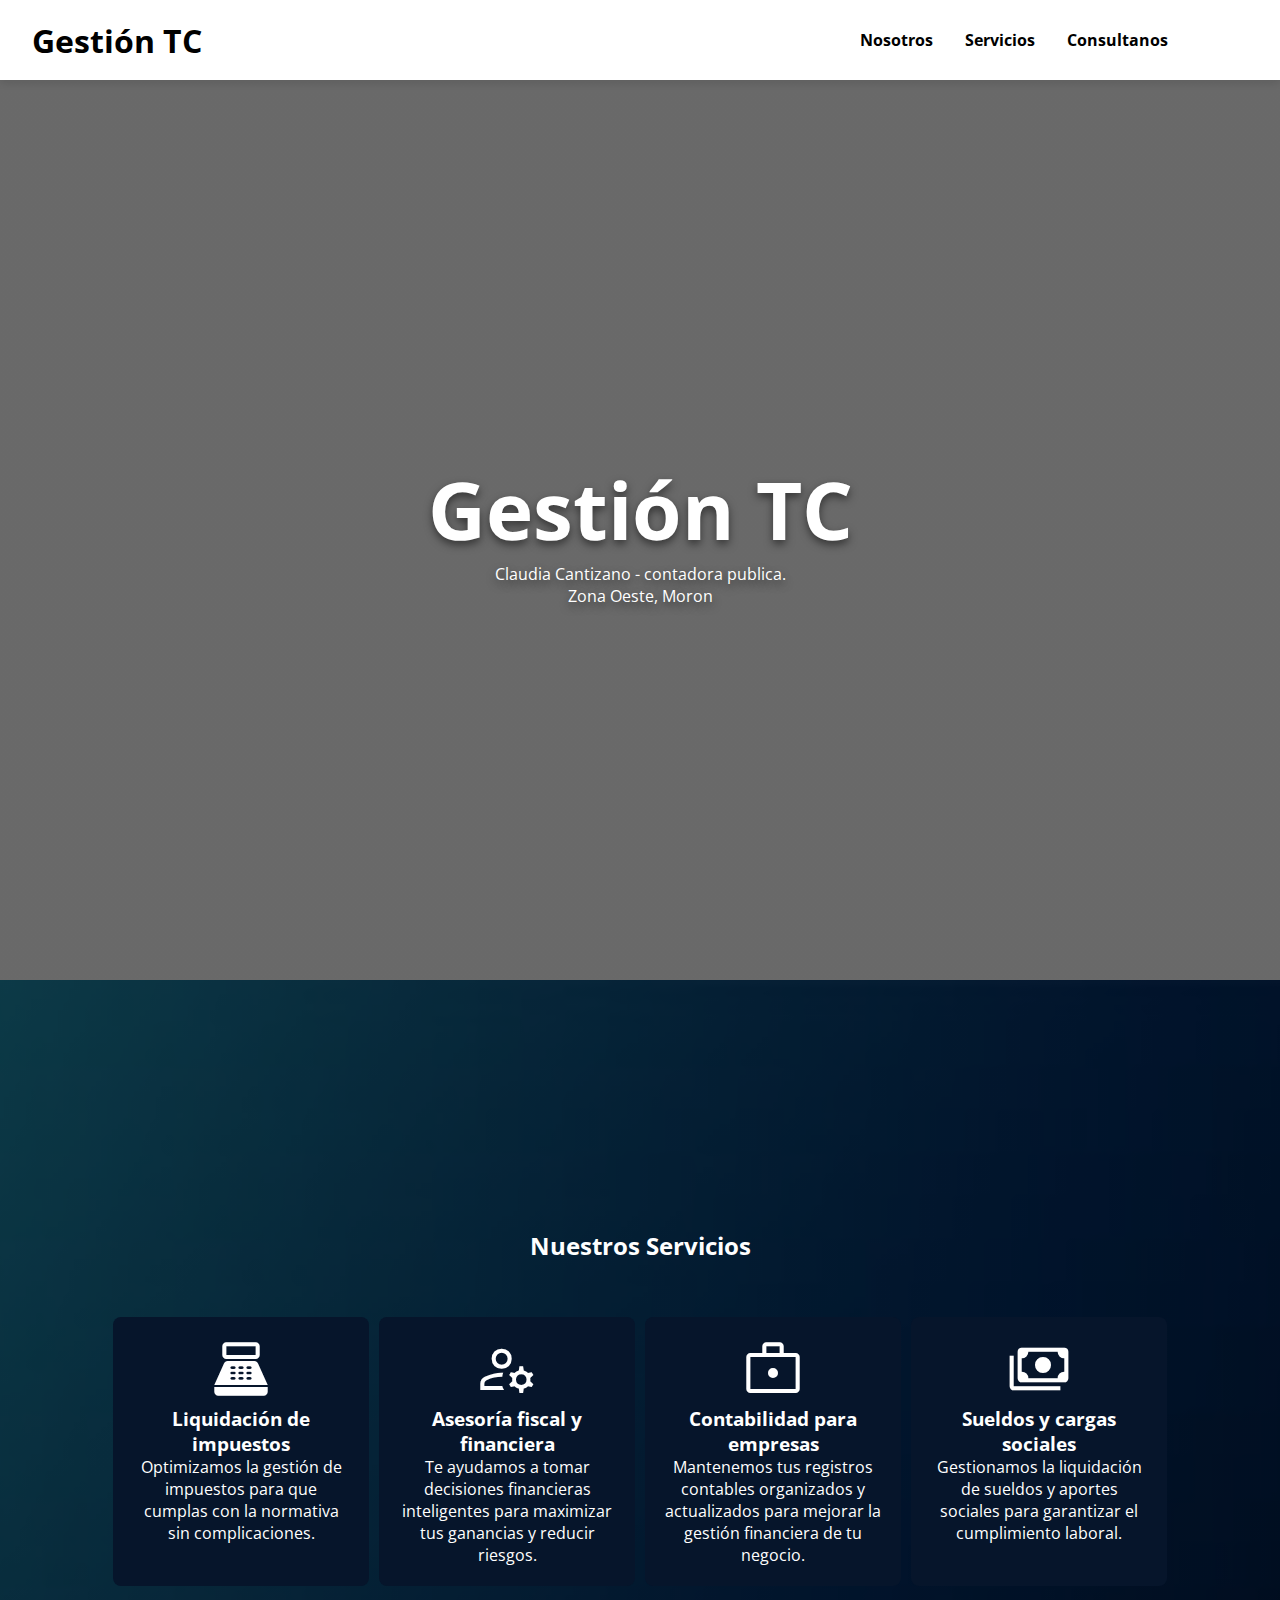
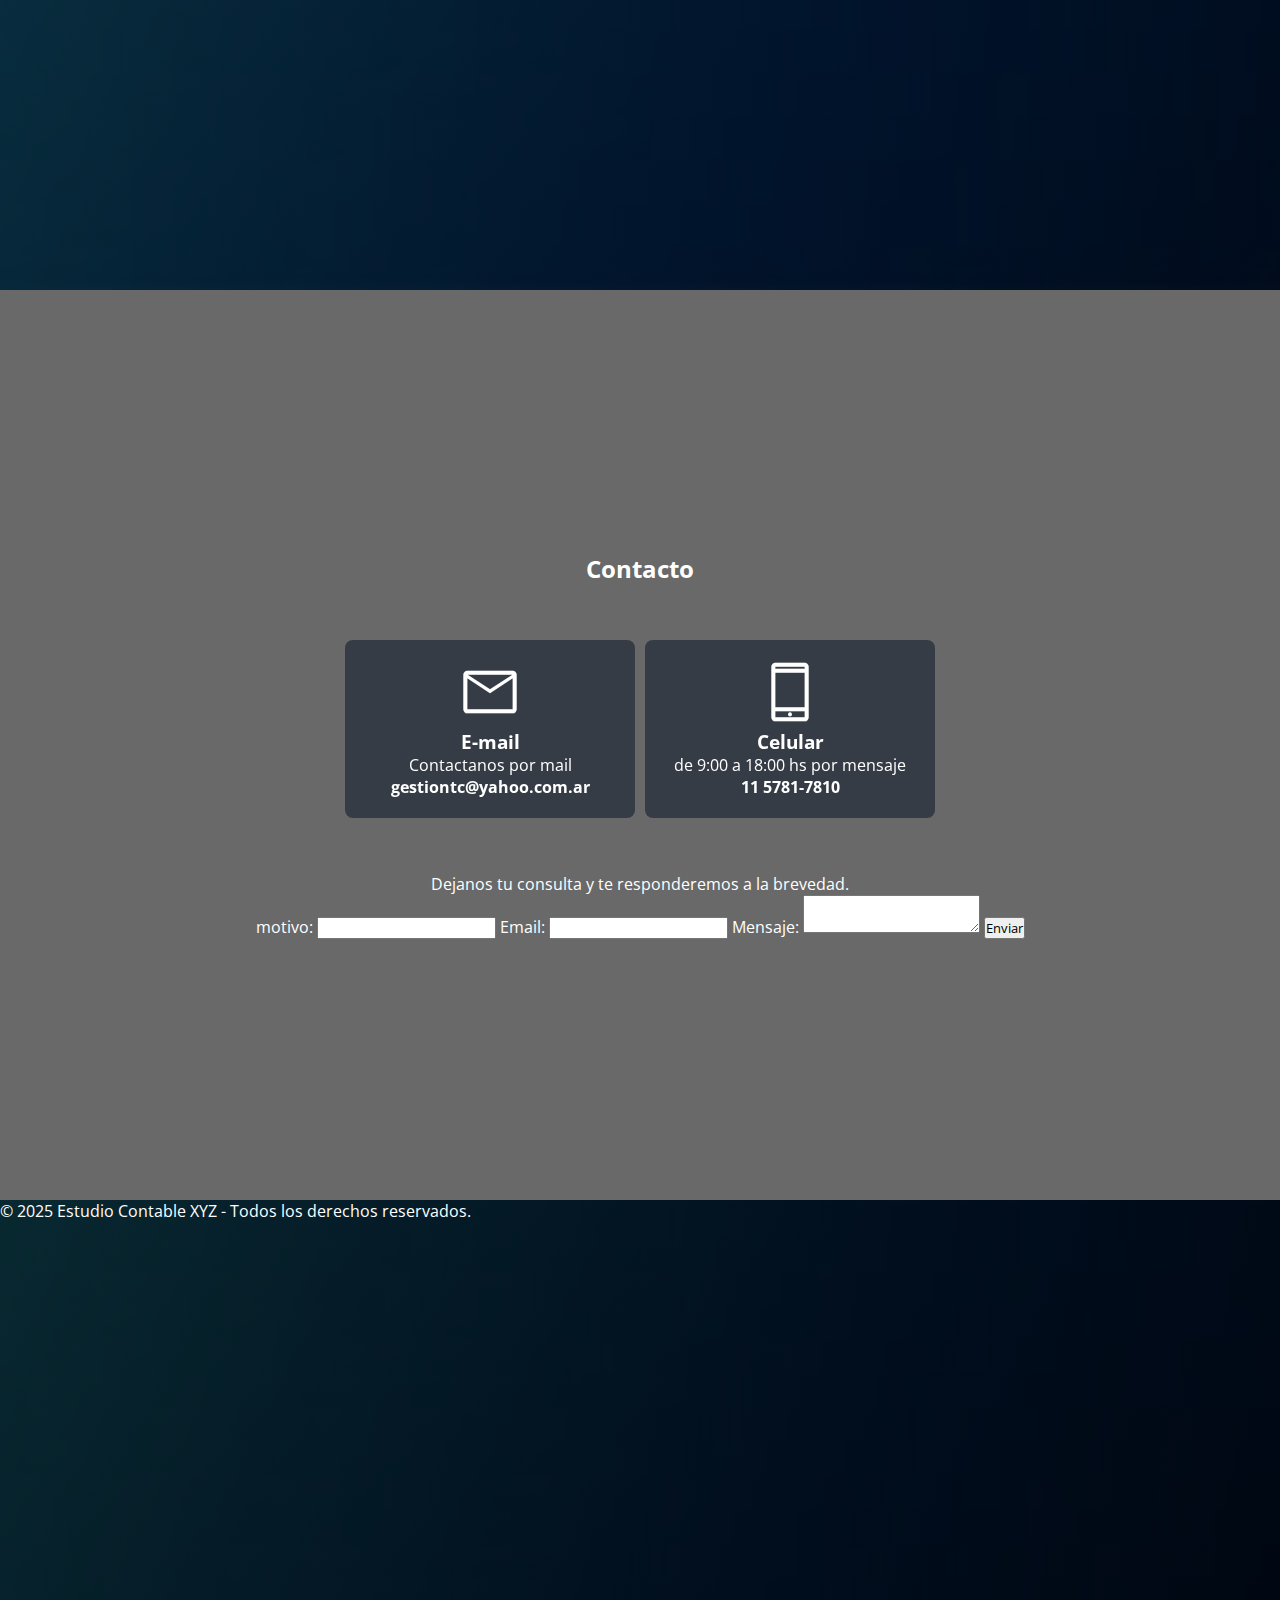
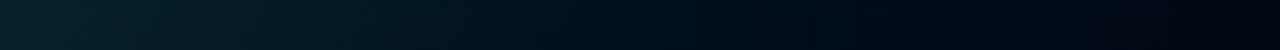
==== index.html @ 2a67176f "Add files via upload" ====
<!DOCTYPE html>
<html lang="es">
<head>
	<title>Gestion TC - Estudio Contable</title>
    <meta charset="UTF-8">
    <meta name="viewport" content="width=device-width, initial-scale=1.0">
    
    <!-- Para la fuente -->
    <link rel="preconnect" href="https://fonts.googleapis.com">
    <link rel="preconnect" href="https://fonts.gstatic.com" crossorigin>
    <link href="https://fonts.googleapis.com/css2?family=Open+Sans:ital,wght@0,300..800;1,300..800&display=swap" rel="stylesheet">

    <!-- Para los iconos -->
    <link rel="stylesheet" href="https://fonts.googleapis.com/css2?family=Material+Symbols+Outlined:opsz,wght,FILL,GRAD@20..48,100..700,0..1,-50..200" />

    <link rel="stylesheet" href="styles.css">
</head>



<body>
    <header class="container_header">
        <h1>Gestión TC</h1>
        <nav>
            <ul>
                <li><a href="#nosotros">Nosotros</a></li>
                <li><a href="#servicios">Servicios</a></li>
                <li><a href="#consultas">Consultanos</a></li>
            </ul>
        </nav>
    </header>

    <section id="nosotros" class="container_nosotros">
        <h2>Gestión TC</h2>
        <p>Claudia Cantizano - contadora publica. <br>  
        Zona Oeste, Moron</p>
    </section>

    <section id="servicios" class="container_servicios">
        <h2>Nuestros Servicios</h2>
        <div class="card_container">
            <div class="card1"> 
                <span class="material-symbols-outlined">point_of_sale</span>
                <div class="card_content">
                    <h3>Liquidación de impuestos</h3>
                    <p>Optimizamos la gestión de impuestos para que cumplas con la normativa sin complicaciones.</p>
                </div>
            </div>

            <div class="card1"> 
                <span class="material-symbols-outlined">manage_accounts</span>
                <div class="card_content">
                    <h3>Asesoría fiscal y financiera</h3>
                    <p>Te ayudamos a tomar decisiones financieras inteligentes para maximizar tus ganancias y reducir riesgos.</p>
                </div>
            </div>

            <div class="card1"> 
                <span class="material-symbols-outlined">enterprise</span>
                <div class="card_content">
                    <h3>Contabilidad para empresas</h3>
                    <p>Mantenemos tus registros contables organizados y actualizados para mejorar la gestión financiera de tu negocio.</p>
                </div>
            </div>

            <div class="card1"> 
                <span class="material-symbols-outlined">payments</span>
                <div class="card_content">
                    <h3>Sueldos y cargas sociales</h3>
                    <p>Gestionamos la liquidación de sueldos y aportes sociales para garantizar el cumplimiento laboral.</p>
                </div>
            </div>

        </div>
    </section>

    <section id="consultas" class="container_consulta">
        <h2>Contacto</h2>
        <div class="card_container">
            <div class="card2">
                <span class="material-symbols-outlined">mail</span>
                <h3>E-mail</h3>
                <div>
                    <p>Contactanos por mail</p>
                    <a href="mailto:santiagoludovicoarias@gmail.com?subject=Consulta%20contable&body=Hola,%20queria%20hacerte%20una%20consulta%20acerca%20de...">gestiontc@yahoo.com.ar</a>
                </div>
            </div>
            <div class="card2">
                <span class="material-symbols-outlined">phone_iphone</span>
                <h3>Celular</h3>
                <div>
                    <p>de 9:00 a 18:00 hs por mensaje</p>
                     <a href="https://wa.me/5491157817810?text=Hola,%20quiero%20más%20información%20acerca%20de..." target="_BLANK">11 5781-7810</a>
                </div>
            </div>
            
        </div>
        
        <p>Dejanos tu consulta y te responderemos a la brevedad.</p>
        <form action="https://formsubmit.co/gokixi6445@dmener.com" method="POST" />
            <label for="motivo">motivo:</label>
            <input type="text" id="motivo" name="motivo" required>
            
            <label for="email">Email:</label>
            <input type="email" id="email" name="email" required>
            
            <label for="mensaje">Mensaje:</label>
            <textarea id="mensaje" name="mensaje" required></textarea>
            
            <button type="submit">Enviar</button>
        </form>
    </section>

    <footer>
        <p>&copy; 2025 Estudio Contable XYZ - Todos los derechos reservados.</p>
    </footer>
</body>
</html>
---- styles.css ----
*{
    margin: 0;
    padding: 0;
    font-family: Comfortaa, Arial;
    font-family: "Open Sans", sans-serif;
}

body{
    background-color: lightgrey;
}

a{
    text-decoration: none;
    font-weight: bold;
    color: white;
}
a:hover{
    text-decoration: underline;
}

header{
    display: flex;
    justify-content: space-between;
    background-color: white;
    height: 5rem;
    align-items: center;
    padding: 0 2rem;
    box-shadow: 0px 4px 8px rgba(0, 0, 0, 0.1); /* Sombra sutil */
}

nav{
    margin-right: 5rem;
}

ul li{
    list-style: none;
}

nav ul{
    display: flex;
    gap: 2rem;
    justify-content: space-between;
}

nav ul li a{
    color: black;
}

nav ul li a:hover{
    color: darkblue;
}


.container_nosotros{
    display: flex;
    min-height: 100vh;
    background:linear-gradient(to right, rgba(0, 0, 0, 0.5), rgba(0, 0, 0, 0.5)), url(https://img.freepik.com/foto-gratis/vista-lateral-personas-negocios-recortadas-irreconocibles-que-trabajan-escritorio-comun_1098-20474.jpg?semt=ais_hybrid);
    background-repeat: no-repeat;
    background-position: center center;
    background-size: cover;
    background-attachment: scroll;
    flex-direction: column;
    justify-content: center;
    align-items: center;

    color: white;
    text-shadow: 0px 4px 8px rgba(0, 0, 0, 0.5);
    text-align: center;
}

.container_nosotros h2{
    font-size: 5rem;
}

.container_servicios{
    padding: 0 20px 0 20px;
    display: flex;
    min-height:  90vh;
    background:linear-gradient(to right, rgba(0, 0, 0, 0.7), rgba(0, 0, 0, 0.7)), url([data-uri]);
    background-repeat: no-repeat;
    background-position: center center;
    background-size: cover;
    background-attachment: scroll;
    flex-direction: column;
    justify-content: center;
    color: white;
    text-align: center;

    padding: 50px;
}

.card_container{
    display: flex;
    flex-wrap: wrap;
    justify-content: center;
    margin: 50px;
}

.card1{
    background-color: #06152b;
    border-radius: 8px;
    flex: 1;
    max-width: 20%;
    min-width: 200px;
    padding: 20px;
    margin: 5px;
}

.material-symbols-outlined{
    font-size: 4rem;
    cursor: pointer;
}

.container_consulta{
    padding: 0 20px 0 20px;
    display: flex;
    min-height:  90vh;
    background:linear-gradient(to right, rgba(0, 0, 0, 0.5), rgba(0, 0, 0, 0.5)), url(https://www.infobae.com/resizer/v2/LQSEP4EPKRBQNGYTW666R6ZOTA.jpg?auth=6ea1ec795b56a1fab7f569bd3176ca9821a2f7ffb6556d2c60e5b012a1ce0ba3&smart=true&width=1200&height=630&quality=85);
    background-repeat: no-repeat;
    background-position: center center;
    background-size: cover;
    background-attachment: scroll;
    flex-direction: column;
    justify-content: center;
    color: white;
    text-align: center;

    padding: 50px;
}

.card2{
    backdrop-filter: blur(1px);
    background-color: rgba(3, 15, 33, 0.5);
    border-radius: 8px;
    flex: 1;
    max-width: 20%;
    min-width: 250px;
    padding: 20px;
    margin: 5px;
    overflow: inherit;
    justify-items: center;
    white-space: nowrap;
}



footer{
    background-color: #06152b;
    background:linear-gradient(to right, rgba(0, 0, 0, 0.8), rgba(0, 0, 0, 0.8)), url([data-uri]);
    background-repeat: no-repeat;
    background-position: center center;
    background-size: cover;
    background-attachment: scroll;
    color: white;
    height: 50vh;
}
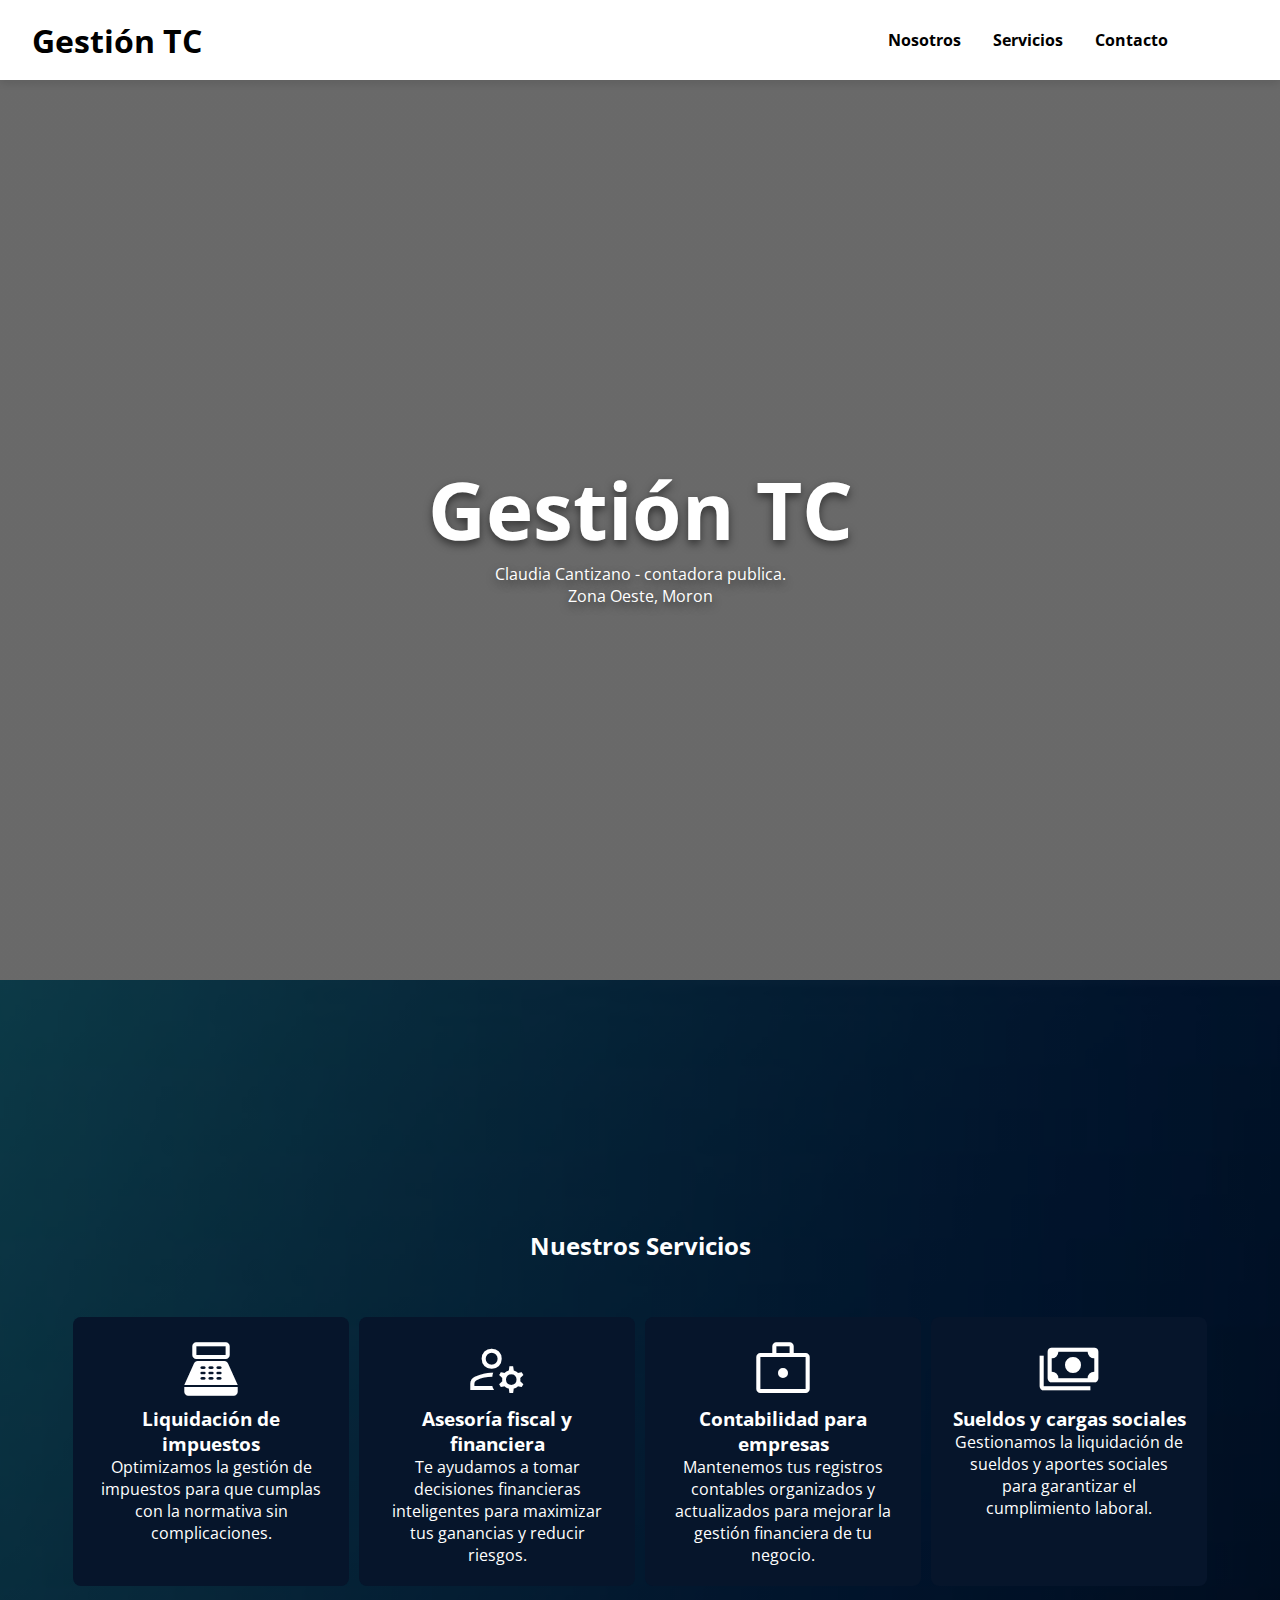
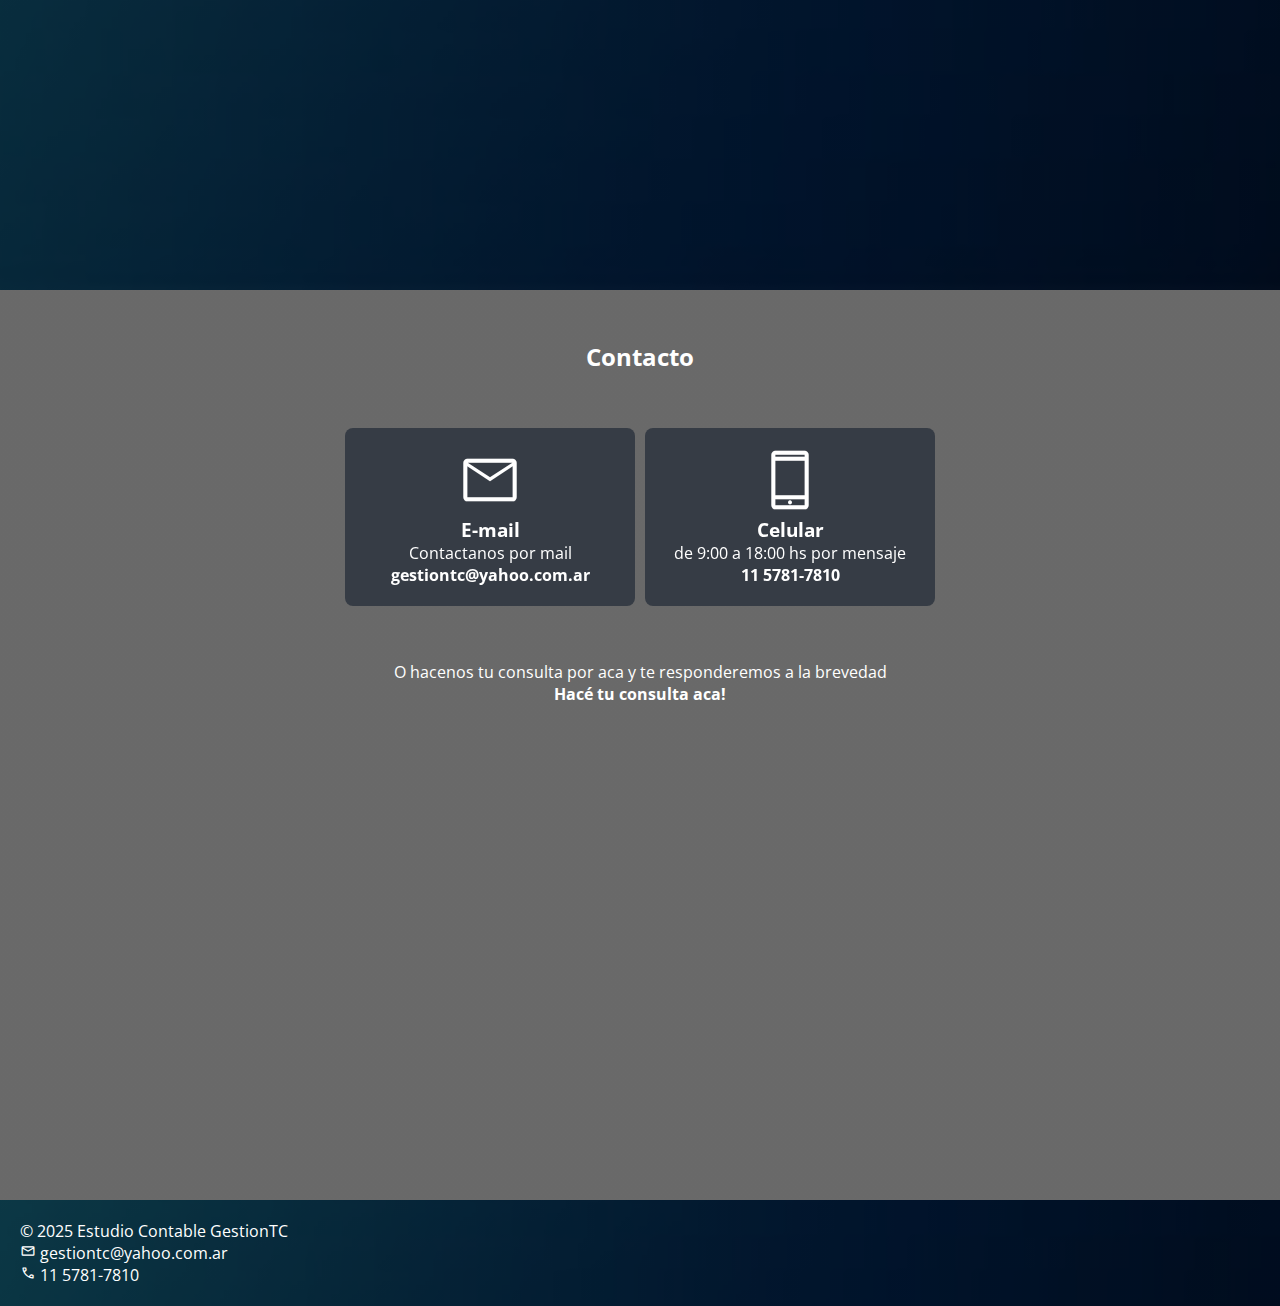
==== commit efa326f9: "Add files via upload" ====
--- a/index.html
+++ b/index.html
@@ -25,7 +25,7 @@
             <ul>
                 <li><a href="#nosotros">Nosotros</a></li>
                 <li><a href="#servicios">Servicios</a></li>
-                <li><a href="#consultas">Consultanos</a></li>
+                <li><a href="#contacto">Contacto</a></li>
             </ul>
         </nav>
     </header>
@@ -74,7 +74,7 @@
         </div>
     </section>
 
-    <section id="consultas" class="container_consulta">
+    <section id="contacto" class="container_contacto">
         <h2>Contacto</h2>
         <div class="card_container">
             <div class="card2">
@@ -82,7 +82,7 @@
                 <h3>E-mail</h3>
                 <div>
                     <p>Contactanos por mail</p>
-                    <a href="mailto:santiagoludovicoarias@gmail.com?subject=Consulta%20contable&body=Hola,%20queria%20hacerte%20una%20consulta%20acerca%20de...">gestiontc@yahoo.com.ar</a>
+                    <a href="mailto:santiagoludovicoarias@gmail.com?subject=consulta%20contable&body=Hola,%20queria%20hacerte%20una%consulta%20acerca%20de...">gestiontc@yahoo.com.ar</a>
                 </div>
             </div>
             <div class="card2">
@@ -93,26 +93,26 @@
                      <a href="https://wa.me/5491157817810?text=Hola,%20quiero%20más%20información%20acerca%20de..." target="_BLANK">11 5781-7810</a>
                 </div>
             </div>
-            
         </div>
+        <p>O hacenos tu consulta por aca y te responderemos a la brevedad</p>
+        <a href="formulario.html">Hacé tu consulta aca!</a>
         
-        <p>Dejanos tu consulta y te responderemos a la brevedad.</p>
-        <form action="https://formsubmit.co/gokixi6445@dmener.com" method="POST" />
-            <label for="motivo">motivo:</label>
-            <input type="text" id="motivo" name="motivo" required>
-            
-            <label for="email">Email:</label>
-            <input type="email" id="email" name="email" required>
-            
-            <label for="mensaje">Mensaje:</label>
-            <textarea id="mensaje" name="mensaje" required></textarea>
-            
-            <button type="submit">Enviar</button>
-        </form>
     </section>
 
     <footer>
-        <p>&copy; 2025 Estudio Contable XYZ - Todos los derechos reservados.</p>
+        <!--
+        <div class="map">
+            <iframe src="https://www.google.com/maps/embed?pb=!1m18!1m12!1m3!1d3280.2781271573235!2d-58.623529224255556!3d-34.69816427292056!2m3!1f0!2f0!3f0!3m2!1i1024!2i768!4f13.1!3m3!1m2!1s0x95bcc6e84dc30d81%3A0xd878a40a95899c19!2sCnel.%20Bogado%201250%2C%20B1755DOZ%20Rafael%20Castillo%2C%20Provincia%20de%20Buenos%20Aires!5e0!3m2!1ses-419!2sar!4v1742335499873!5m2!1ses-419!2sar" width="400" height="300" style="border:0;" allowfullscreen="" loading="lazy" referrerpolicy="no-referrer-when-downgrade"></iframe>
+        </div>
+        -->
+        <div class="footer_text">
+            <p> <!--<span class="material-symbols-outlined">location_on</span> Coronel Bogado 1250 <br> -->
+                &copy; 2025 Estudio Contable GestionTC <br> 
+                <span class="material-symbols-outlined">mail</span> gestiontc@yahoo.com.ar <br> 
+                <span class="material-symbols-outlined">call</span> 11 5781-7810 
+            </p>
+        </div>
+        
     </footer>
 </body>
 </html>
--- a/styles.css
+++ b/styles.css
@@ -62,7 +62,6 @@
     flex-direction: column;
     justify-content: center;
     align-items: center;
-
     color: white;
     text-shadow: 0px 4px 8px rgba(0, 0, 0, 0.5);
     text-align: center;
@@ -93,7 +92,8 @@
     display: flex;
     flex-wrap: wrap;
     justify-content: center;
-    margin: 50px;
+    margin-top: 50px;
+    margin-bottom: 50px;
 }
 
 .card1{
@@ -111,20 +111,18 @@
     cursor: pointer;
 }
 
-.container_consulta{
-    padding: 0 20px 0 20px;
+.container_contacto{
     display: flex;
+    flex-direction: column;
+    align-items: center;
     min-height:  90vh;
     background:linear-gradient(to right, rgba(0, 0, 0, 0.5), rgba(0, 0, 0, 0.5)), url(https://www.infobae.com/resizer/v2/LQSEP4EPKRBQNGYTW666R6ZOTA.jpg?auth=6ea1ec795b56a1fab7f569bd3176ca9821a2f7ffb6556d2c60e5b012a1ce0ba3&smart=true&width=1200&height=630&quality=85);
     background-repeat: no-repeat;
     background-position: center center;
     background-size: cover;
     background-attachment: scroll;
-    flex-direction: column;
-    justify-content: center;
     color: white;
     text-align: center;
-
     padding: 50px;
 }
 
@@ -142,15 +140,57 @@
     white-space: nowrap;
 }
 
+/*FORMULARIO DE CONSULTAS:*/
+.card_form{
+    backdrop-filter: blur(1px);
+    background-color: rgba(3, 15, 33, 0.5);
+    border-radius: 8px;
+    flex: 1;
+    max-width: 50%;
+    min-width: 560px;
+    padding: 15px;
+    margin: 5px;
+    overflow: inherit;
+    justify-items: center;
+    white-space: nowrap;
+}
 
+.card_form form{
+    display: flex;
+    flex-direction: column;
+    text-align: initial;
+    margin: 20px;
+}
+.card_form input, .card_form textarea, .card_form button{
+    border-radius: 5px;
+    padding: 5px;
+    min-width: 300px;
+    border: 2px solid transparent;
+    margin: 5px;
+    resize: vertical;
+}
+.card_form textarea{
+    min-height: 100px;
+    max-height: 300px;
+}
+/*:FORMULARIO DE CONSULTAS*/
 
 footer{
-    background-color: #06152b;
-    background:linear-gradient(to right, rgba(0, 0, 0, 0.8), rgba(0, 0, 0, 0.8)), url([data-uri]);
+    padding: 20px;
+    display: flex;
+    height: auto;
+    background:linear-gradient(to right, rgba(0, 0, 0, 0.7), rgba(0, 0, 0, 0.7)), url([data-uri]);
     background-repeat: no-repeat;
     background-position: center center;
     background-size: cover;
     background-attachment: scroll;
     color: white;
-    height: 50vh;
+}
+
+.map{
+    margin-right: 30px;
+}
+
+p .material-symbols-outlined{
+    font-size: 1rem;
 }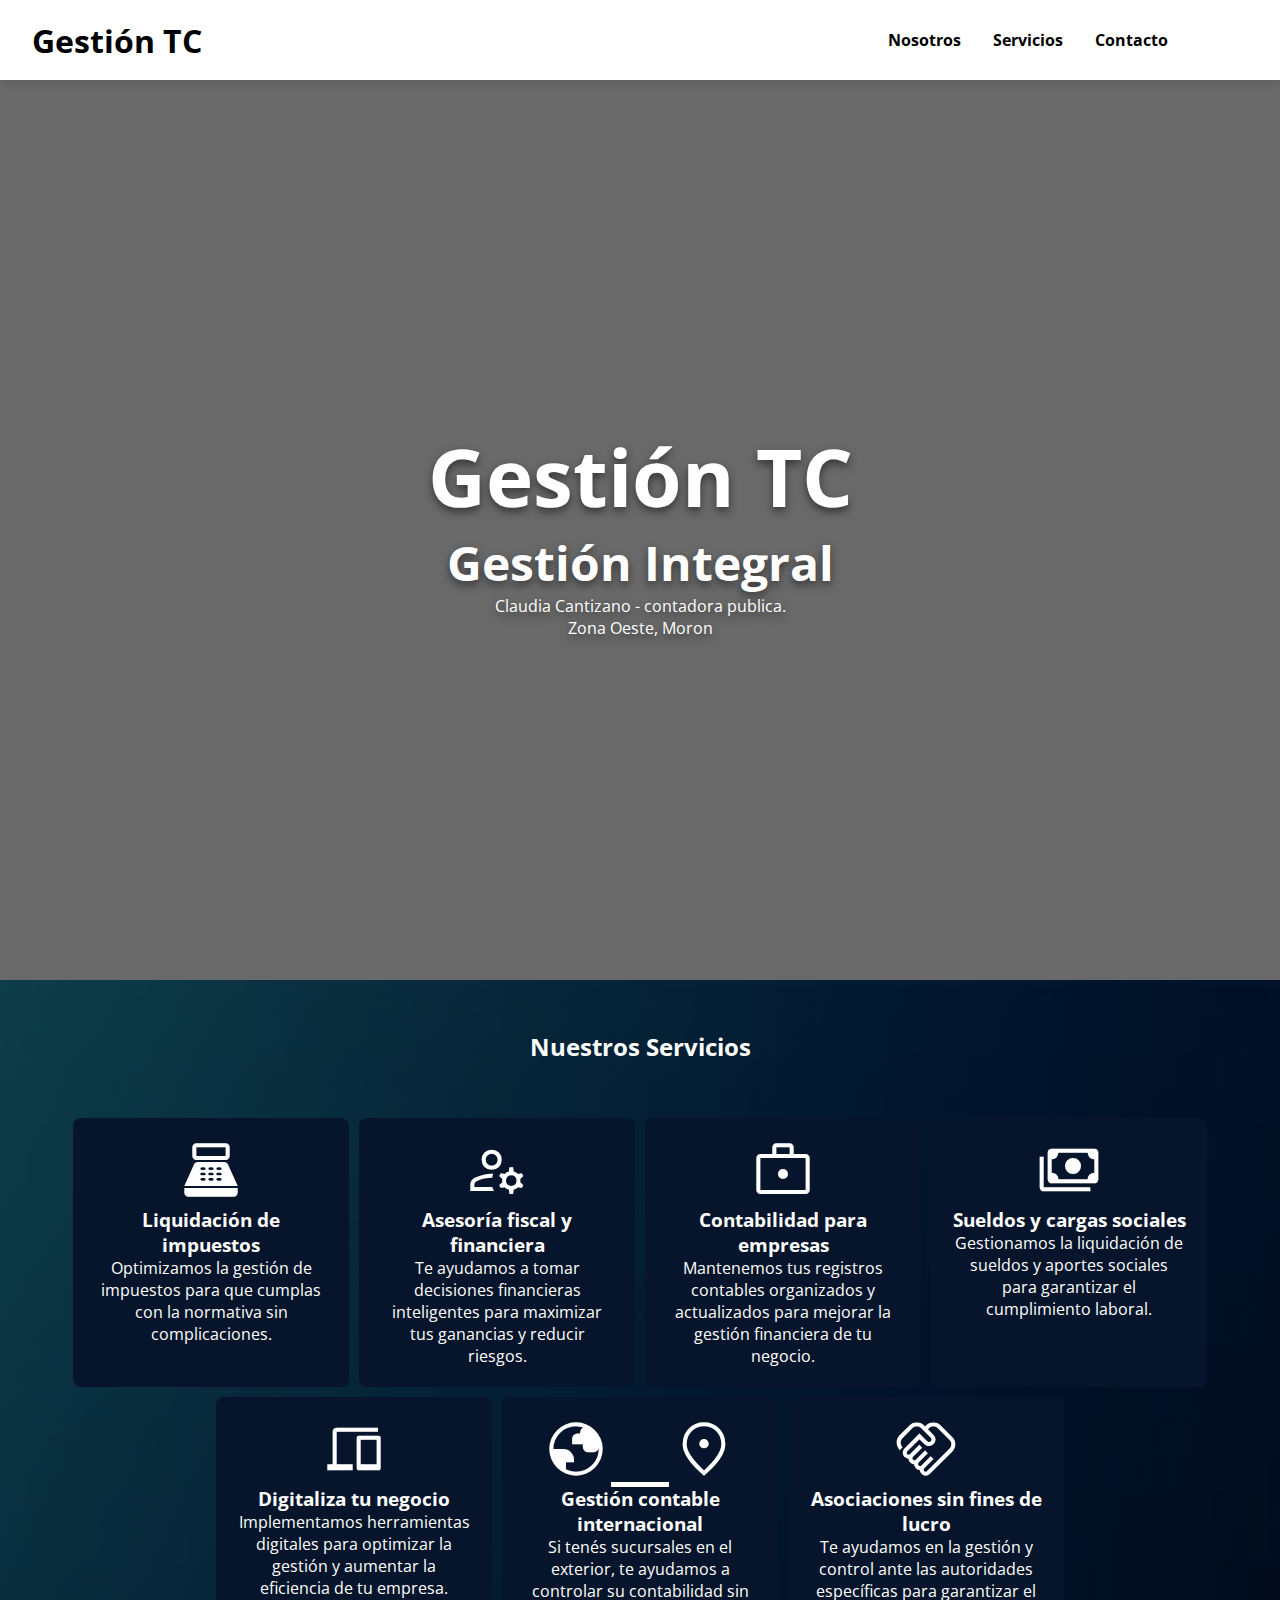
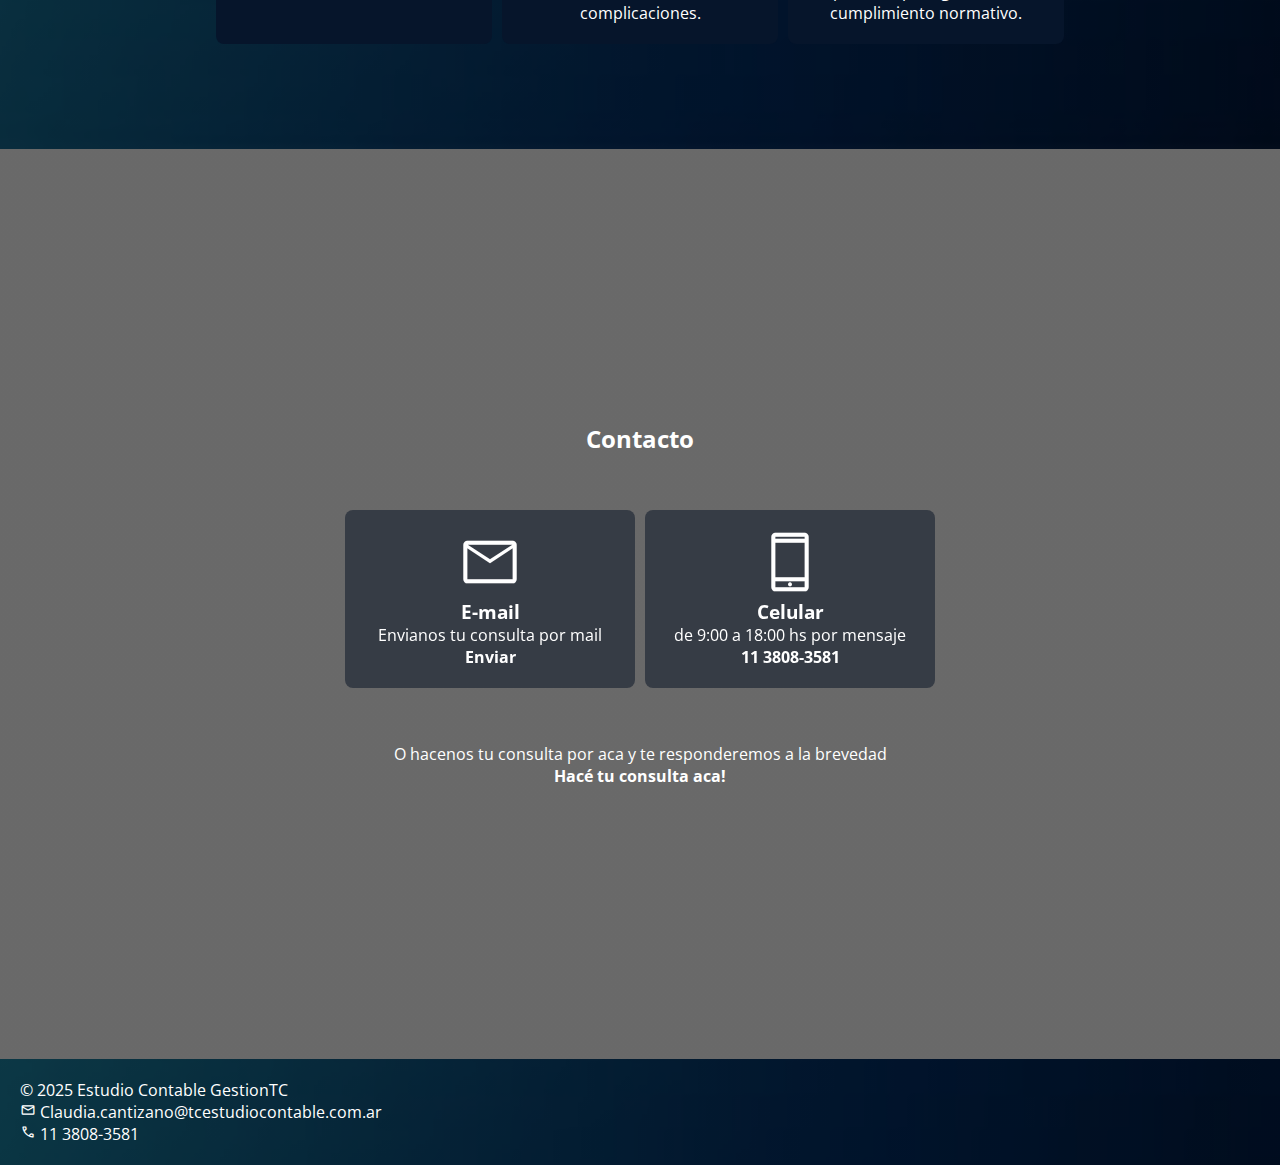
==== commit 0b459e34: "Add files via upload" ====
--- a/index.html
+++ b/index.html
@@ -32,6 +32,7 @@
 
     <section id="nosotros" class="container_nosotros">
         <h2>Gestión TC</h2>
+        <h3>Gestión Integral</h3>
         <p>Claudia Cantizano - contadora publica. <br>  
         Zona Oeste, Moron</p>
     </section>
@@ -71,6 +72,30 @@
                 </div>
             </div>
 
+            <div class="card1"> 
+                <span class="material-symbols-outlined">devices</span>
+                <div class="card_content">
+                    <h3>Digitaliza tu negocio</h3>
+                    <p>Implementamos herramientas digitales para optimizar la gestión y aumentar la eficiencia de tu empresa.</p>
+                </div>
+            </div>
+
+            <div class="card1"> 
+                <span class="material-symbols-outlined">globe_location_pin</span>
+                <div class="card_content">
+                    <h3>Gestión contable internacional</h3>
+                    <p>Si tenés sucursales en el exterior, te ayudamos a controlar su contabilidad sin complicaciones.</p>
+                </div>
+            </div>
+
+            <div class="card1"> 
+                <span class="material-symbols-outlined">handshake</span>
+                <div class="card_content">
+                    <h3>Asociaciones sin fines de lucro</h3>
+                    <p>Te ayudamos en la gestión y control ante las autoridades específicas para garantizar el cumplimiento normativo.</p>
+                </div>
+            </div>
+
         </div>
     </section>
 
@@ -81,8 +106,8 @@
                 <span class="material-symbols-outlined">mail</span>
                 <h3>E-mail</h3>
                 <div>
-                    <p>Contactanos por mail</p>
-                    <a href="mailto:santiagoludovicoarias@gmail.com?subject=consulta%20contable&body=Hola,%20queria%20hacerte%20una%consulta%20acerca%20de...">gestiontc@yahoo.com.ar</a>
+                    <p>Envianos tu consulta por mail</p>
+                    <a href="mailto:santiagoludovicoarias@gmail.com?subject=consulta%20contable&body=Hola,%20queria%20hacerte%20una%consulta%20acerca%20de...">Enviar</a>
                 </div>
             </div>
             <div class="card2">
@@ -90,7 +115,7 @@
                 <h3>Celular</h3>
                 <div>
                     <p>de 9:00 a 18:00 hs por mensaje</p>
-                     <a href="https://wa.me/5491157817810?text=Hola,%20quiero%20más%20información%20acerca%20de..." target="_BLANK">11 5781-7810</a>
+                     <a href="https://wa.me/5491157817810?text=Hola,%20quiero%20más%20información%20acerca%20de..." target="_BLANK">11 3808-3581</a>
                 </div>
             </div>
         </div>
@@ -108,8 +133,8 @@
         <div class="footer_text">
             <p> <!--<span class="material-symbols-outlined">location_on</span> Coronel Bogado 1250 <br> -->
                 &copy; 2025 Estudio Contable GestionTC <br> 
-                <span class="material-symbols-outlined">mail</span> gestiontc@yahoo.com.ar <br> 
-                <span class="material-symbols-outlined">call</span> 11 5781-7810 
+                <span class="material-symbols-outlined">mail</span> Claudia.cantizano@tcestudiocontable.com.ar <br> 
+                <span class="material-symbols-outlined">call</span> 11 3808-3581
             </p>
         </div>
         
--- a/styles.css
+++ b/styles.css
@@ -70,11 +70,13 @@
 .container_nosotros h2{
     font-size: 5rem;
 }
+.container_nosotros h3{
+    font-size: 3rem;
+}
 
 .container_servicios{
     padding: 0 20px 0 20px;
     display: flex;
-    min-height:  90vh;
     background:linear-gradient(to right, rgba(0, 0, 0, 0.7), rgba(0, 0, 0, 0.7)), url([data-uri]);
     background-repeat: no-repeat;
     background-position: center center;
@@ -82,6 +84,7 @@
     background-attachment: scroll;
     flex-direction: column;
     justify-content: center;
+    align-items: center;
     color: white;
     text-align: center;
 
@@ -105,10 +108,13 @@
     padding: 20px;
     margin: 5px;
 }
+.card1:hover{
+    background-color: #041124;
+    cursor: pointer;
+}
 
 .material-symbols-outlined{
     font-size: 4rem;
-    cursor: pointer;
 }
 
 .container_contacto{
@@ -123,6 +129,7 @@
     background-attachment: scroll;
     color: white;
     text-align: center;
+    justify-content: center;
     padding: 50px;
 }
 
@@ -131,7 +138,6 @@
     background-color: rgba(3, 15, 33, 0.5);
     border-radius: 8px;
     flex: 1;
-    max-width: 20%;
     min-width: 250px;
     padding: 20px;
     margin: 5px;
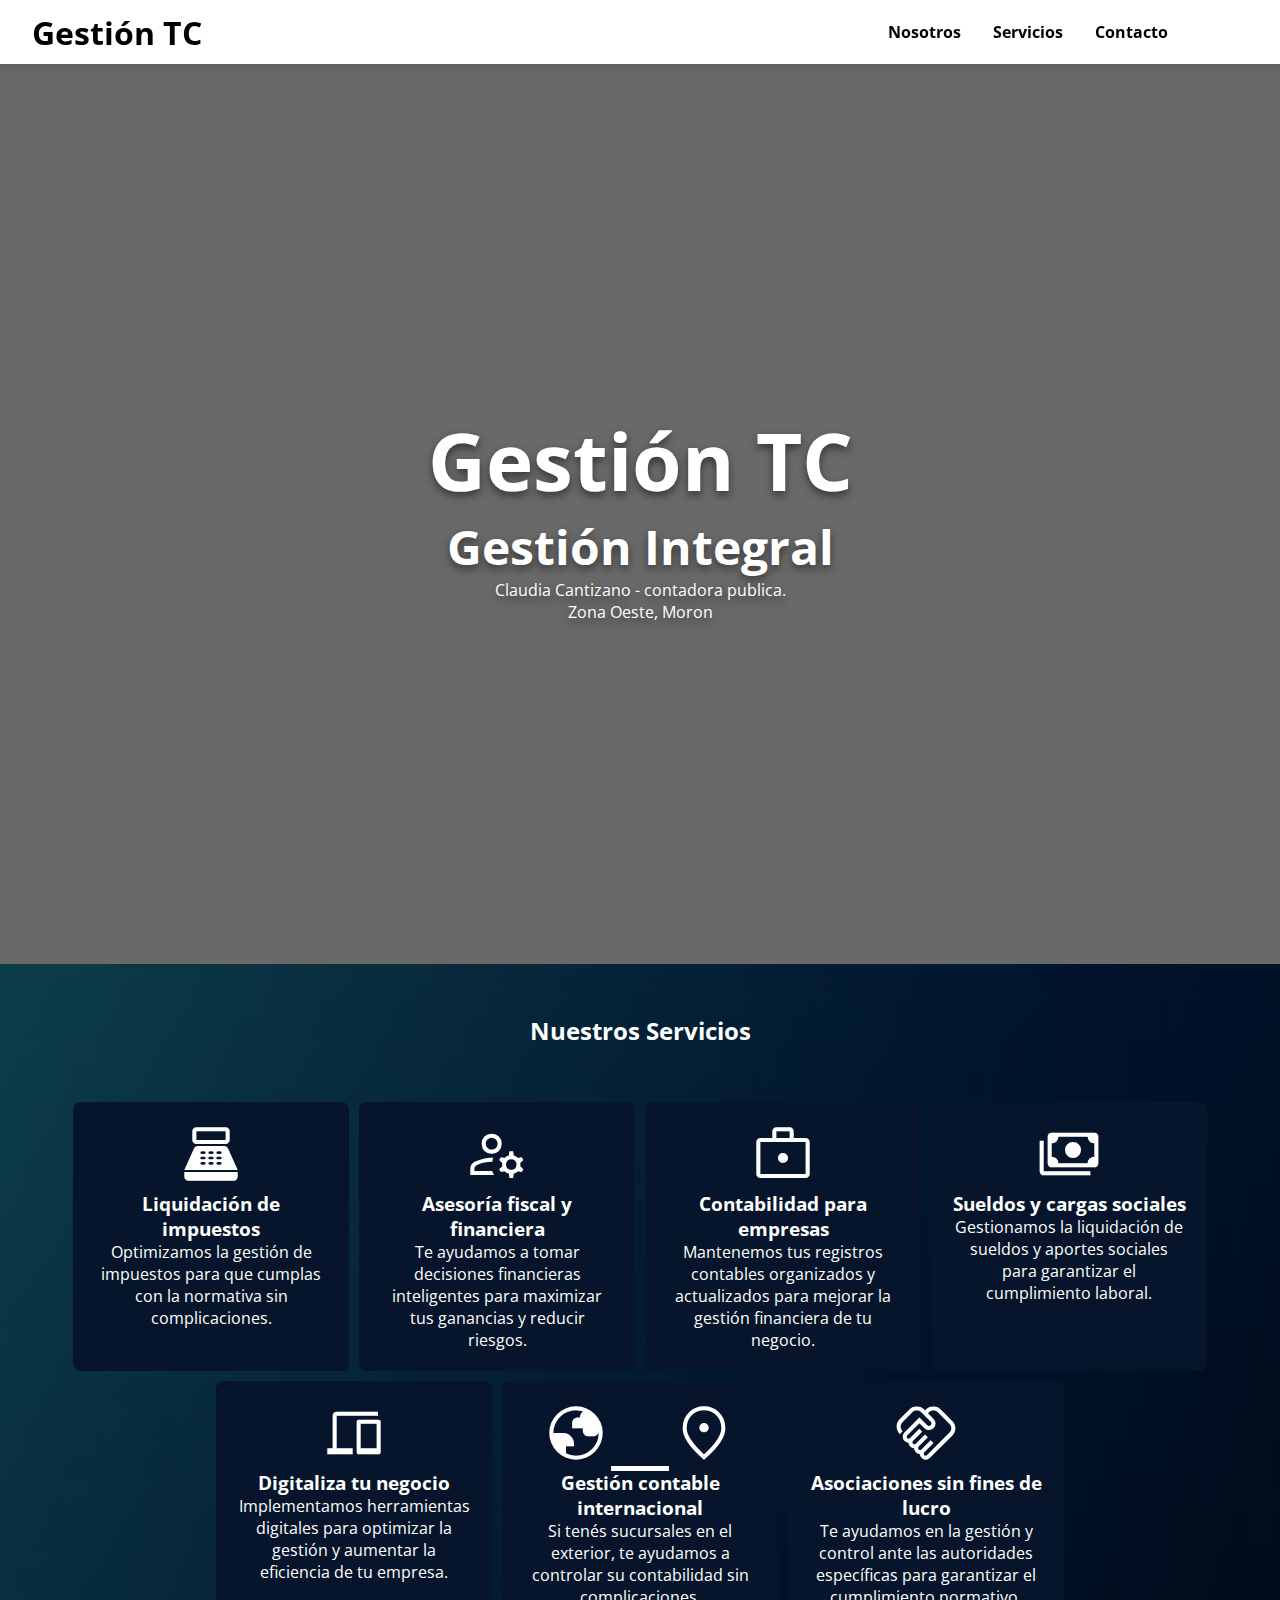
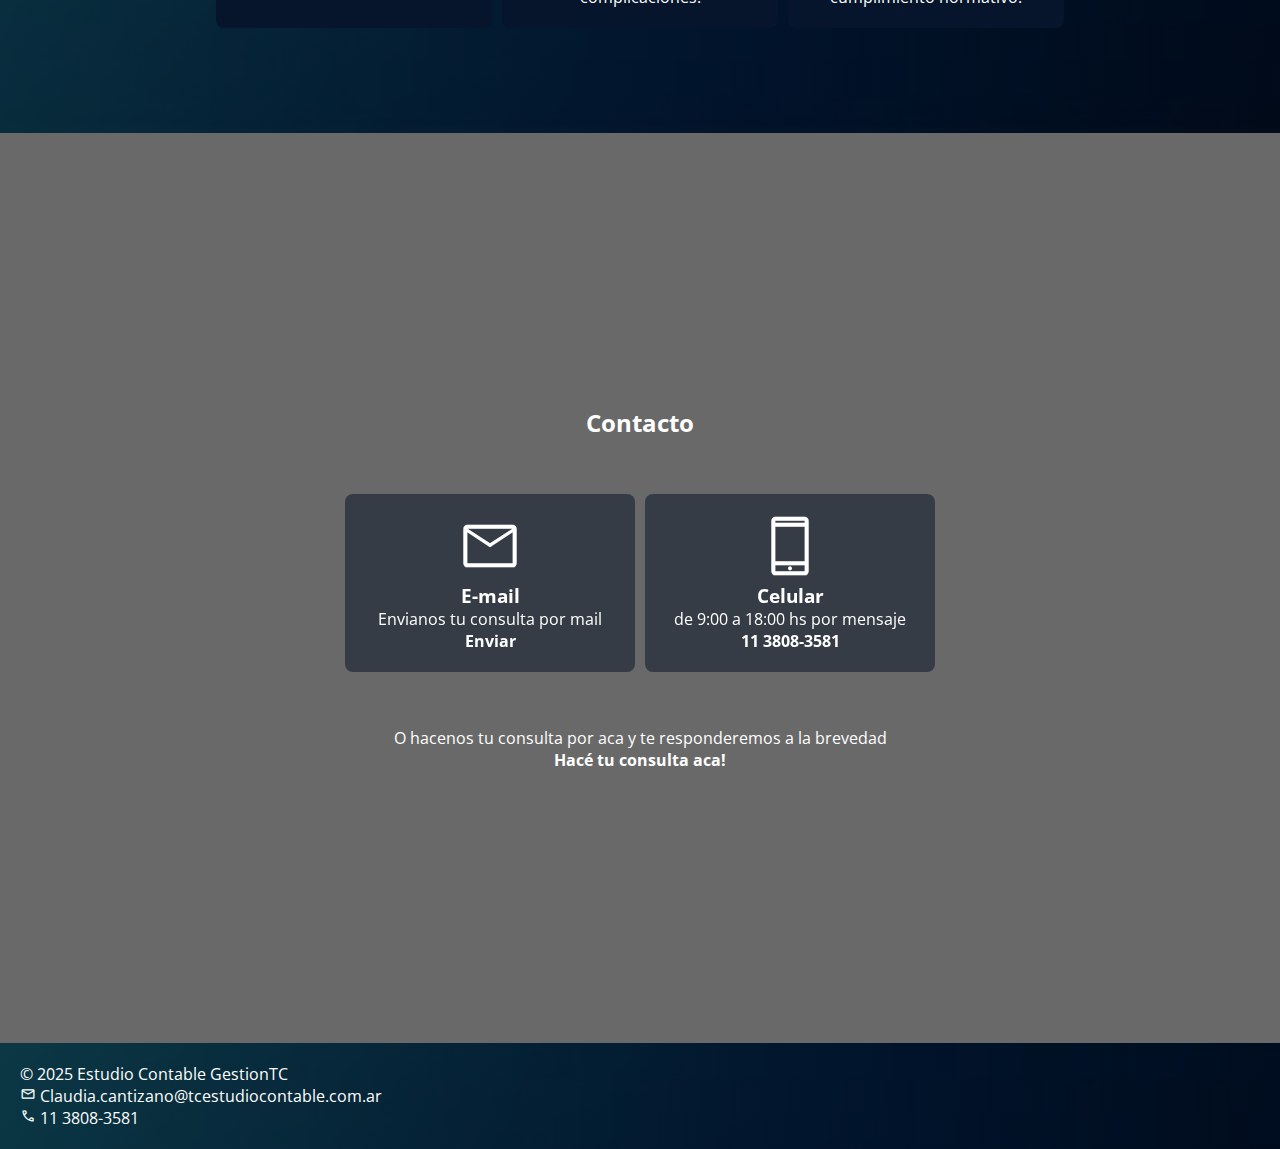
==== commit 9faa1ec2: "Add files via upload" ====
--- a/index.html
+++ b/index.html
@@ -140,4 +140,17 @@
         
     </footer>
 </body>
+
+<script>
+    document.addEventListener('scroll', ()=> {
+        const header = document.querySelector('header');
+
+        if(window.scrollY > 20){
+            header.classList.add('scrolled');
+        }else{
+            header.classList.remove('scrolled');
+        }
+
+    })
+</script>
 </html>
--- a/styles.css
+++ b/styles.css
@@ -22,10 +22,18 @@
     display: flex;
     justify-content: space-between;
     background-color: white;
-    height: 5rem;
+    height: 4rem;
     align-items: center;
     padding: 0 2rem;
     box-shadow: 0px 4px 8px rgba(0, 0, 0, 0.1); /* Sombra sutil */
+
+    transition: 0.5s;
+    position: sticky;
+    top: 0;
+}
+header.scrolled{
+    height: 3rem;
+    opacity: 0.9;
 }
 
 nav{
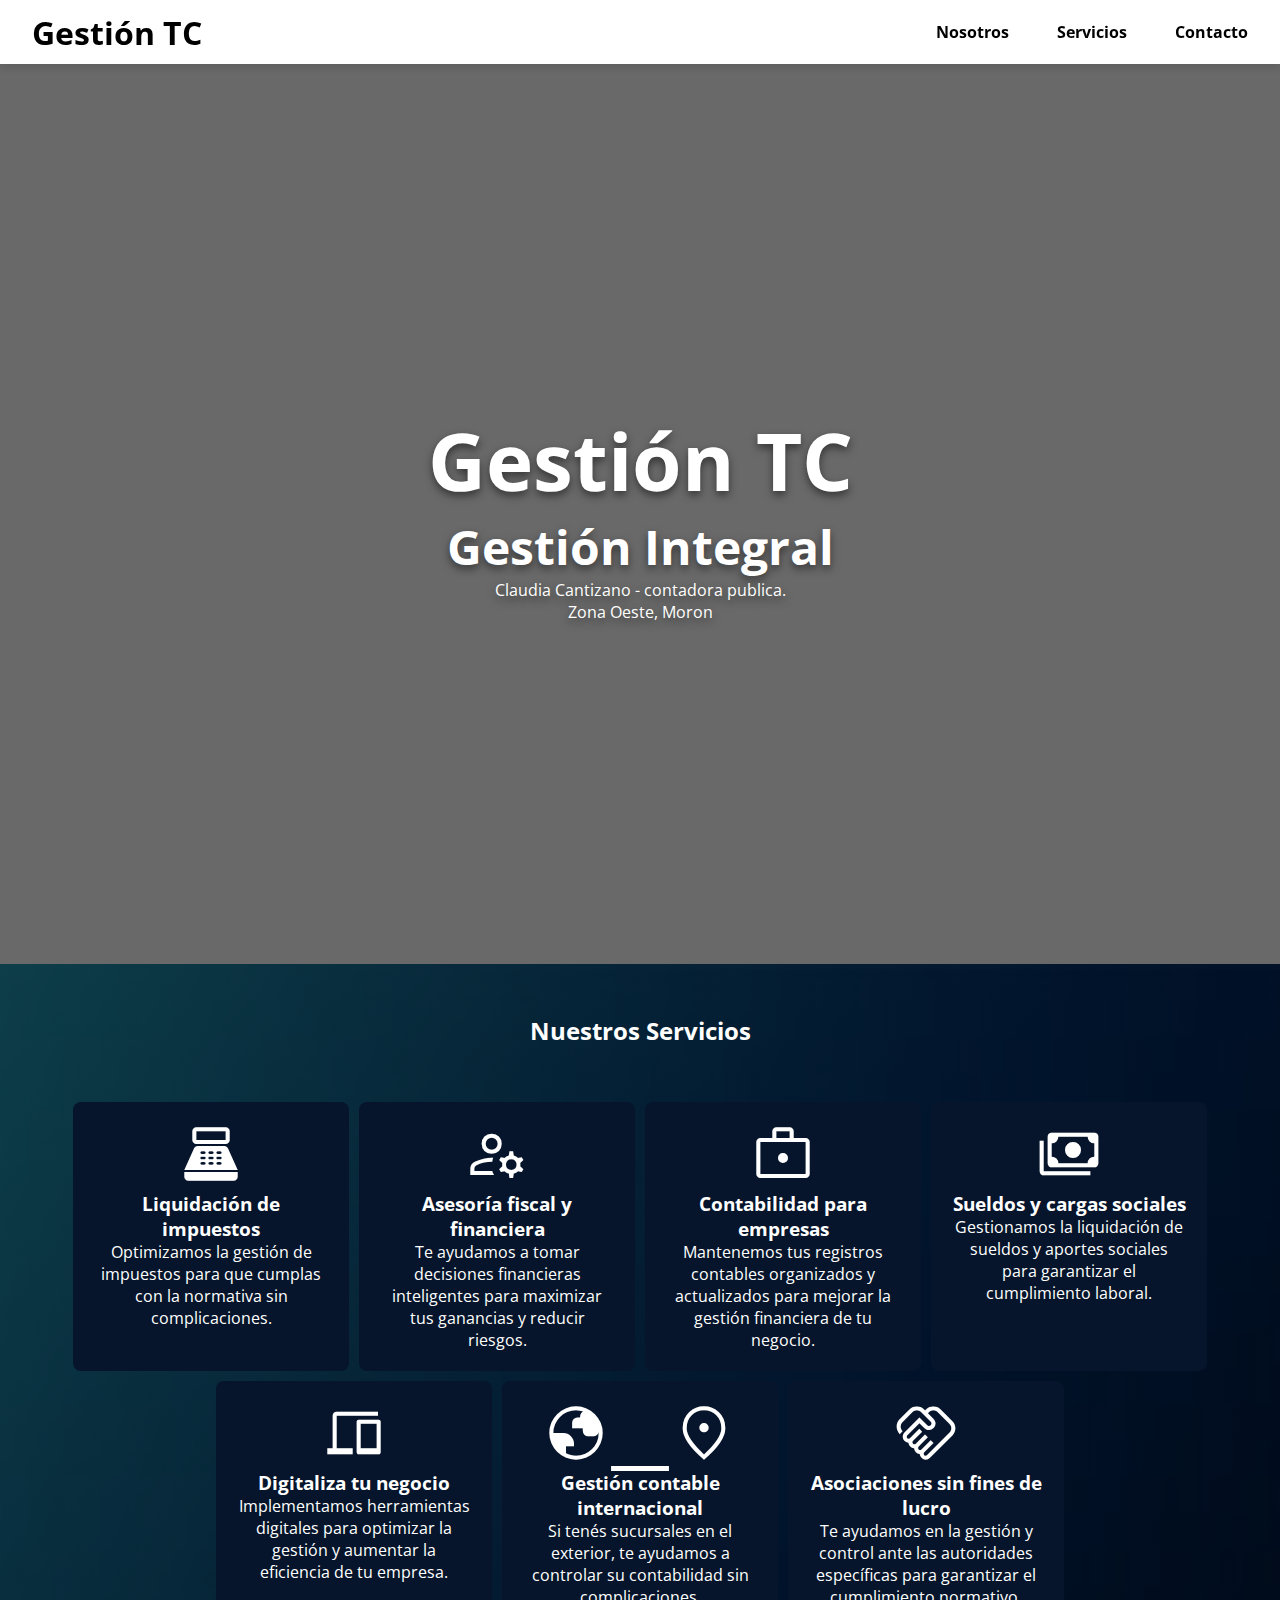
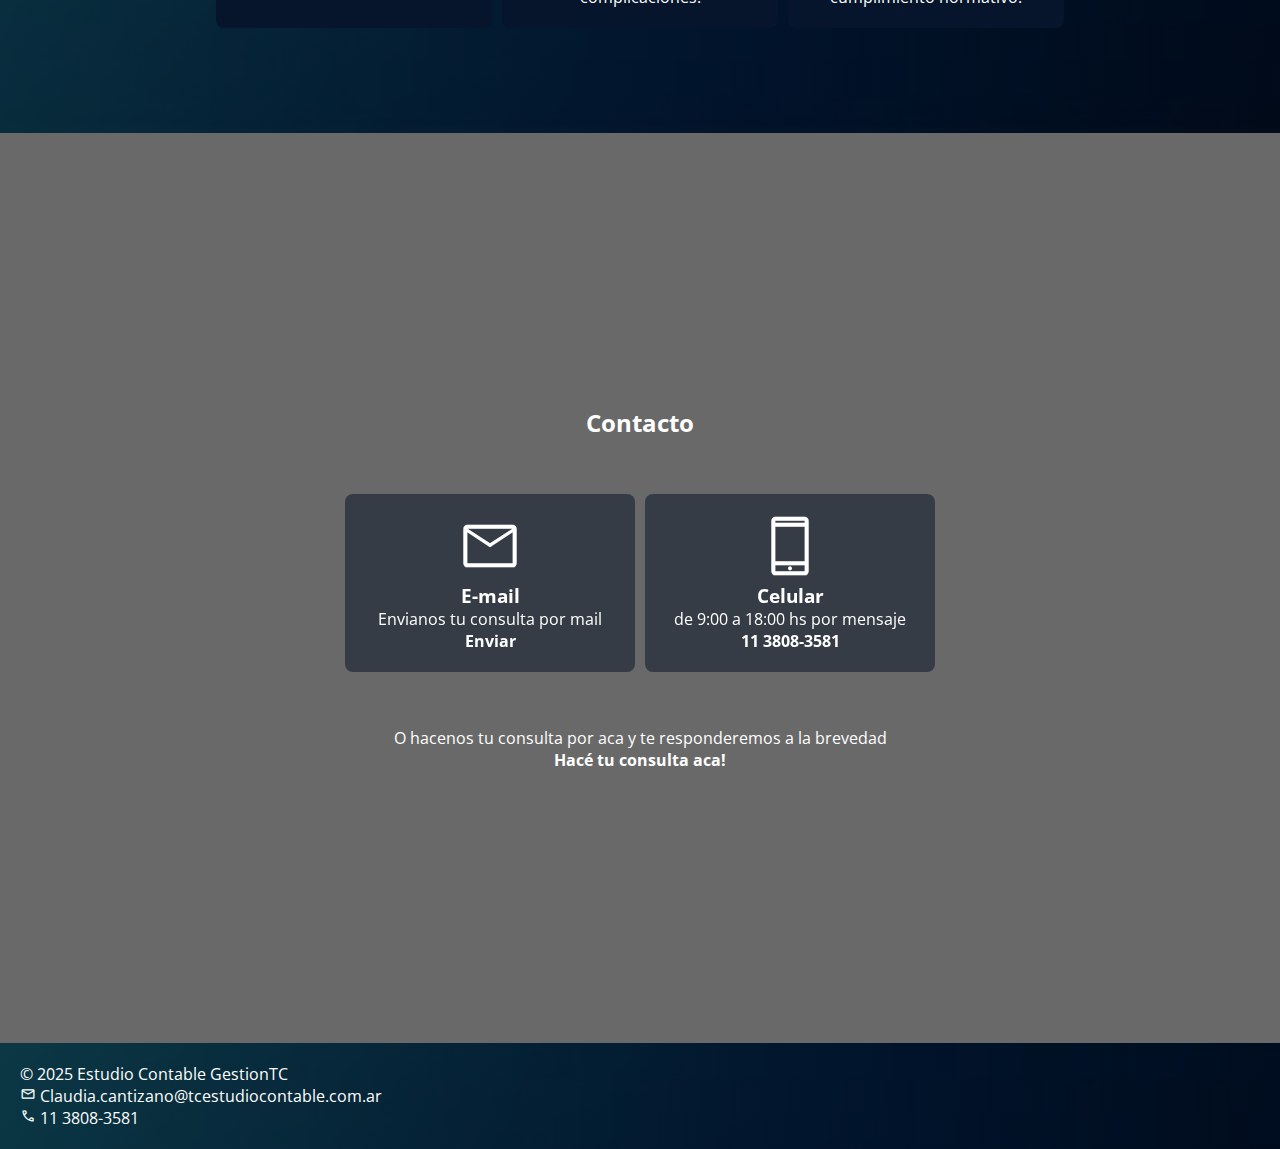
==== commit 94fd46d1: "Add files via upload" ====
--- a/index.html
+++ b/index.html
@@ -22,10 +22,18 @@
     <header class="container_header">
         <h1>Gestión TC</h1>
         <nav>
-            <ul>
-                <li><a href="#nosotros">Nosotros</a></li>
-                <li><a href="#servicios">Servicios</a></li>
-                <li><a href="#contacto">Contacto</a></li>
+            <ul class="navBar">
+                <li onclick=showSideBar()><a class="button"><span class="material-symbols-outlined">menu</span></a></li>
+                <li><a class="nav_links" href="#nosotros">Nosotros</a></li>
+                <li><a class="nav_links" href="#servicios">Servicios</a></li>
+                <li><a class="nav_links" href="#contacto">Contacto</a></li>
+            </ul>
+
+            <ul class="sideBar">
+                <li onclick=hideSideBar()><a class="button"><span class="material-symbols-outlined">close</span></a></li>
+                <li onclick=hideSideBar()><a class="nav_links" href="#nosotros">Nosotros</a></li>
+                <li onclick=hideSideBar()><a class="nav_links" href="#servicios">Servicios</a></li>
+                <li onclick=hideSideBar()><a class="nav_links" href="#contacto">Contacto</a></li>
             </ul>
         </nav>
     </header>
@@ -139,18 +147,29 @@
         </div>
         
     </footer>
+    <script>
+        /*
+        document.addEventListener('scroll', ()=> {
+            const header = document.querySelector('header');
+
+            if(window.scrollY > 0){
+                header.classList.add('scrolled');
+            }else{
+                header.classList.remove('scrolled');
+            }
+
+        })*/
+        function showSideBar(){
+            const sideBar = document.querySelector('.sideBar')
+            sideBar.style.display = 'flex'
+        }
+        function hideSideBar(){
+            const sideBar = document.querySelector('.sideBar')
+            sideBar.style.display = 'none'
+        }
+
+    </script>
 </body>
 
-<script>
-    document.addEventListener('scroll', ()=> {
-        const header = document.querySelector('header');
 
-        if(window.scrollY > 20){
-            header.classList.add('scrolled');
-        }else{
-            header.classList.remove('scrolled');
-        }
-
-    })
-</script>
 </html>
--- a/styles.css
+++ b/styles.css
@@ -5,6 +5,10 @@
     font-family: "Open Sans", sans-serif;
 }
 
+html{
+    scroll-behavior: smooth;
+}
+
 body{
     background-color: lightgrey;
 }
@@ -30,34 +34,63 @@
     transition: 0.5s;
     position: sticky;
     top: 0;
+    z-index: 1;
 }
 header.scrolled{
     height: 3rem;
-    opacity: 0.9;
-}
-
-nav{
-    margin-right: 5rem;
+    opacity: 0.98;
 }
 
 ul li{
     list-style: none;
 }
 
-nav ul{
-    display: flex;
-    gap: 2rem;
+.navBar{
+    display: flex;
     justify-content: space-between;
-}
-
-nav ul li a{
+    align-items: center;
+}
+.navBar{
+    justify-content: left;
+}
+.navBar .nav_links{
+    margin-left: 3rem;
+}
+.nav_links{
     color: black;
 }
 
-nav ul li a:hover{
+.nav_links:hover{
     color: darkblue;
 }
 
+.sideBar{
+    display: none;
+    background-color: rgba(255, 255, 255, 0.2);
+    backdrop-filter: blur(10px);
+    position: fixed;
+    top: 0;
+    right: 0;
+    height: 100%;
+
+    flex-direction: column;
+    width: 50%;
+
+    padding-top: 20px;
+}
+.sideBar li{
+    margin-top: 10px;
+    margin-left: 1rem;
+}
+
+.button{
+    display: none;
+}
+.button span{
+    border-style: flex;
+    color: black;
+    font-size: 2.5rem;
+}
 
 .container_nosotros{
     display: flex;
@@ -145,7 +178,6 @@
     backdrop-filter: blur(1px);
     background-color: rgba(3, 15, 33, 0.5);
     border-radius: 8px;
-    flex: 1;
     min-width: 250px;
     padding: 20px;
     margin: 5px;
@@ -207,4 +239,22 @@
 
 p .material-symbols-outlined{
     font-size: 1rem;
-}+}
+
+
+@media (max-width: 800px){
+    h1{
+        font-size: 1.5rem;
+        width: 100%;
+    }
+    nav{
+        margin: 0;
+    }
+    .navBar .nav_links{
+        display: none;
+    }
+    .button{
+        display: block;
+    }
+}
+
